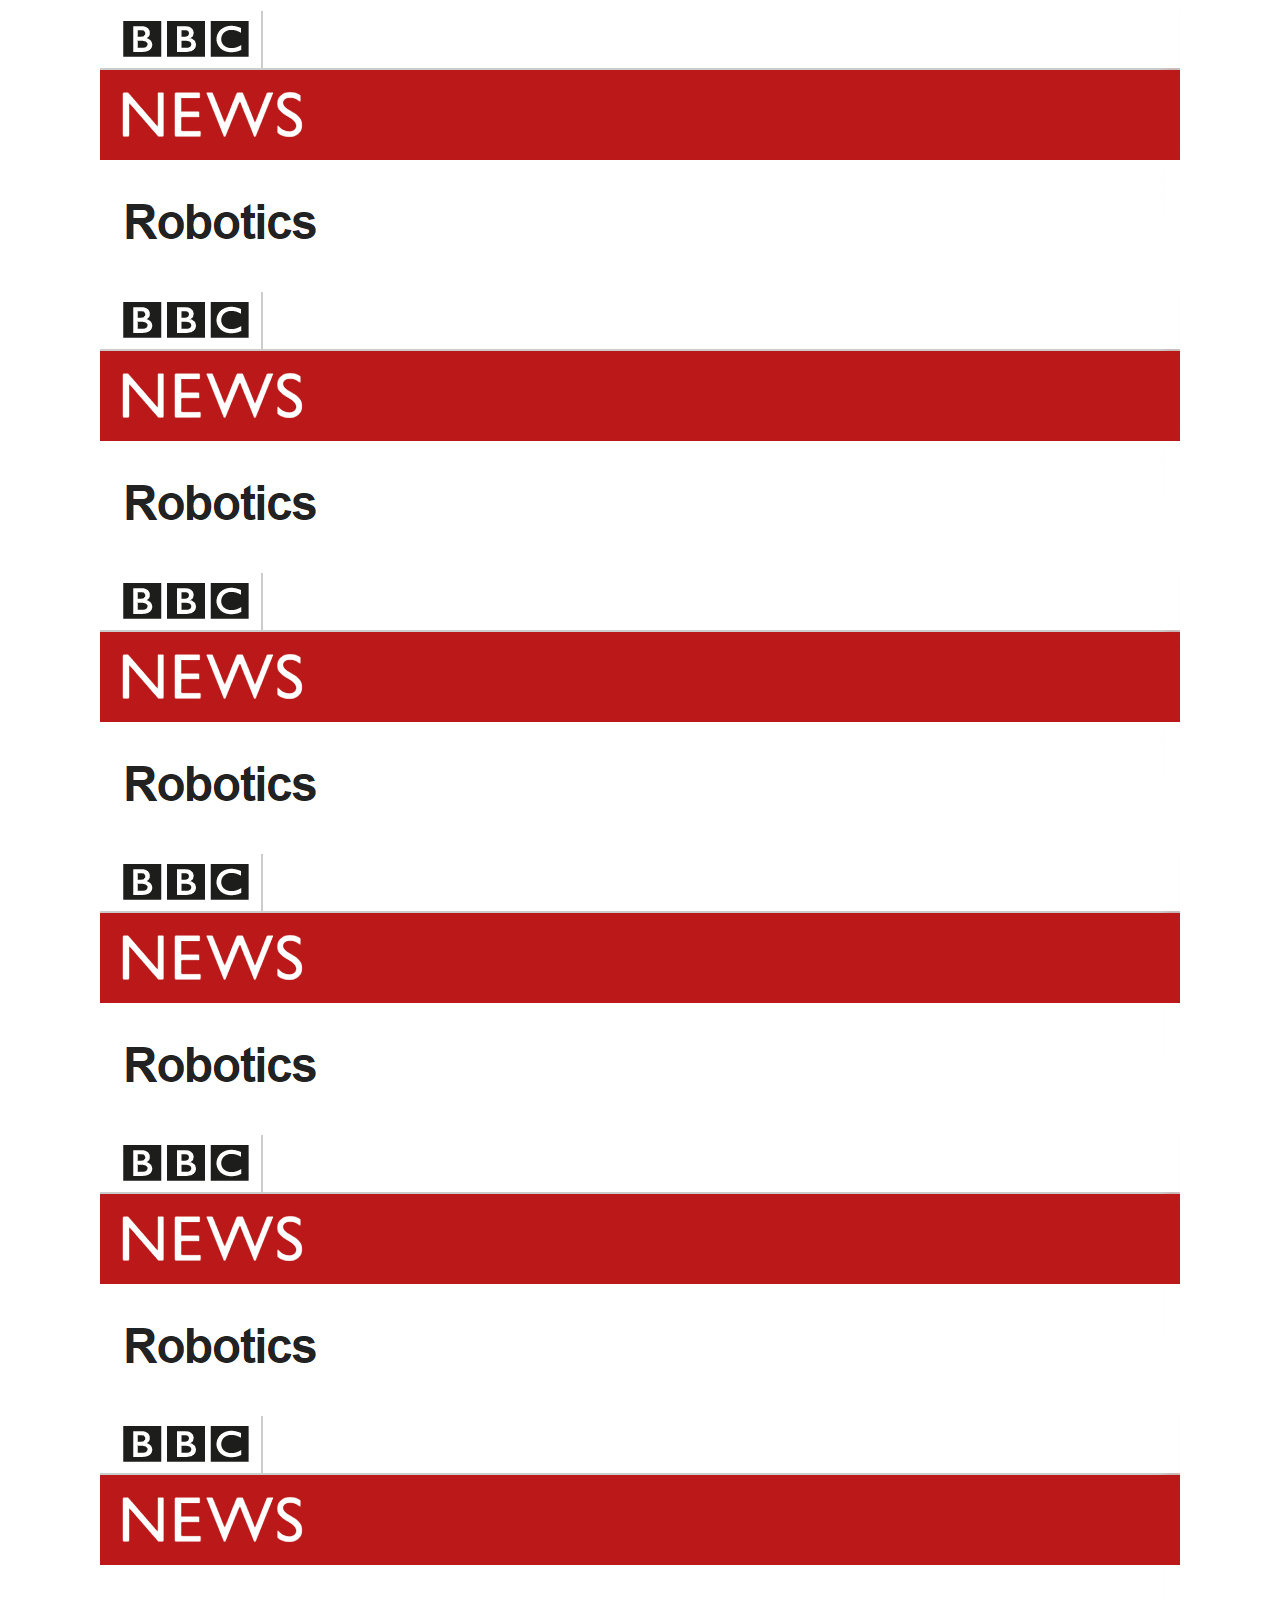
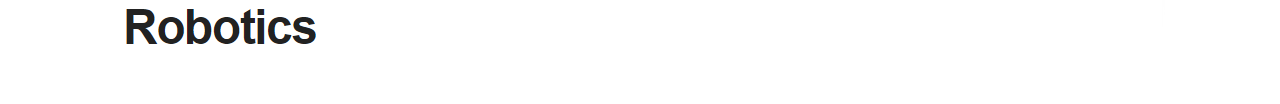
==== HR/index.html @ 7cd4a2aa "HR" ====
<!DOCTYPE html>
<html  >
<head>
  <title>Hello Robot Articles</title>
	  <meta name="viewport" content="width=device-width, initial-scale=1.0, maximum-scale=1.0, user-scalable=no" />
  <style>  
  table.center {
    margin-left:auto; 
    margin-right:auto;
  }
  
  </style>

</head>
<body>

<div class="main" style="text-align:center;">
 <table  class="center" style="width:100%"> 
   <tr>
        <th colspan = 2><a href="../article1.html"><img src="/HR/header.png"></a></th>
    </tr>
	 <tr>
        <th colspan = 2><img src="/assets/images/spacer.jpg"></a></th>
    </tr>
   <tr>
        <th colspan = 2><a href="../article1.html"><img src="/HR/header.png"></a></th>
    </tr>
	 <tr>
        <th colspan = 2><img src="/assets/images/spacer.jpg"></a></th>
    </tr>
   <tr>
        <th colspan = 2><a href="../article1.html"><img src="/HR/header.png"></a></th>
    </tr>
	 <tr>
        <th colspan = 2><img src="/assets/images/spacer.jpg"></a></th>
    </tr>
   <tr>
        <th colspan = 2><a href="../article1.html"><img src="/HR/header.png"></a></th>
    </tr>
	 <tr>
        <th colspan = 2><img src="/assets/images/spacer.jpg"></a></th>
    </tr>
   <tr>
        <th colspan = 2><a href="../article1.html"><img src="/HR/header.png"></a></th>
    </tr>
	 <tr>
        <th colspan = 2><img src="/assets/images/spacer.jpg"></a></th>
    </tr>
   <tr>
        <th colspan = 2><a href="../article1.html"><img src="/HR/header.png"></a></th>
    </tr>
	 <tr>
        <th colspan = 2><img src="/assets/images/spacer.jpg"></a></th>
    </tr>	
	
	
	
	
	
	
	
	
	

</table>
</div>

  
  
</body>
</html>
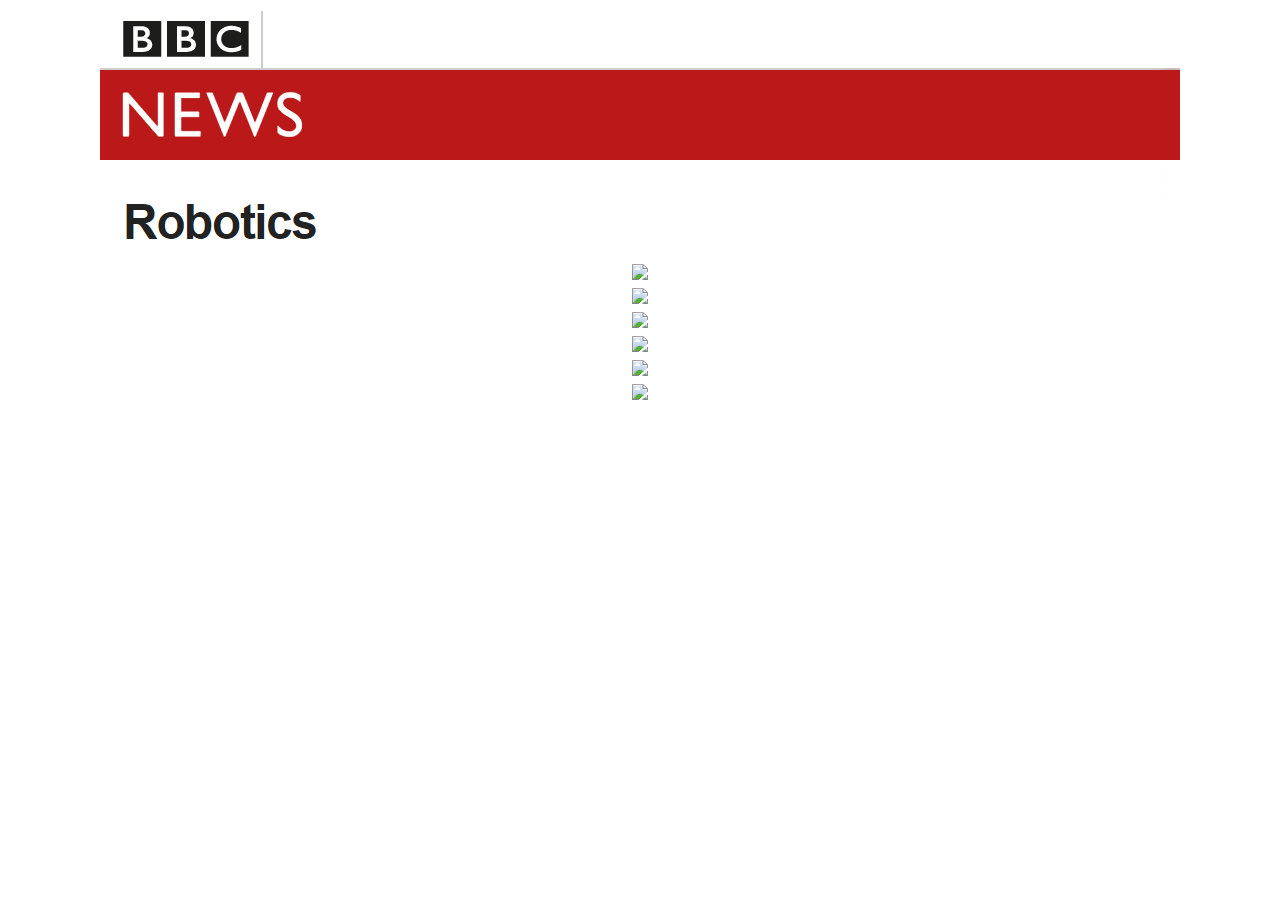
==== commit fb7ac775: "Update index.html" ====
--- a/HR/index.html
+++ b/HR/index.html
@@ -17,49 +17,28 @@
 <div class="main" style="text-align:center;">
  <table  class="center" style="width:100%"> 
    <tr>
-        <th colspan = 2><a href="../article1.html"><img src="/HR/header.png"></a></th>
-    </tr>
-	 <tr>
-        <th colspan = 2><img src="/assets/images/spacer.jpg"></a></th>
+        <th colspan = 2><a href="HR/article1.html"><img src="/HR/header.png"></a></th>
     </tr>
    <tr>
-        <th colspan = 2><a href="../article1.html"><img src="/HR/header.png"></a></th>
+        <th colspan = 2><a href="HR/article1.html"><img src="/HR/Robot solves Rubiks cube.png"></a></th>
     </tr>
-	 <tr>
-        <th colspan = 2><img src="/assets/images/spacer.jpg"></a></th>
+	   <tr>
+        <th colspan = 2><a href="HR/article1.html"><img src="/HR/Robotic inspectors developed to fix wind farms.png"></a></th>
     </tr>
-   <tr>
-        <th colspan = 2><a href="../article1.html"><img src="/HR/header.png"></a></th>
+	   <tr>
+        <th colspan = 2><a href="HR/article1.html"><img src="/HR/Robot chef aimed at home kitchen.png"></a></th>
     </tr>
-	 <tr>
-        <th colspan = 2><img src="/assets/images/spacer.jpg"></a></th>
-    </tr>
-   <tr>
-        <th colspan = 2><a href="../article1.html"><img src="/HR/header.png"></a></th>
-    </tr>
-	 <tr>
-        <th colspan = 2><img src="/assets/images/spacer.jpg"></a></th>
-    </tr>
-   <tr>
-        <th colspan = 2><a href="../article1.html"><img src="/HR/header.png"></a></th>
-    </tr>
-	 <tr>
-        <th colspan = 2><img src="/assets/images/spacer.jpg"></a></th>
-    </tr>
-   <tr>
-        <th colspan = 2><a href="../article1.html"><img src="/HR/header.png"></a></th>
-    </tr>
-	 <tr>
-        <th colspan = 2><img src="/assets/images/spacer.jpg"></a></th>
-    </tr>	
 	
 	
-	
-	
-	
-	
-	
-	
+	   <tr>
+        <th colspan = 2><a href="../article1.html"><img src="/HR/Robot solves Rubiks cube.png"></a></th>
+    </tr>
+	   <tr>
+        <th colspan = 2><a href="../article1.html"><img src="/HR/Robotic inspectors developed to fix wind farms.png"></a></th>
+    </tr>
+	   <tr>
+        <th colspan = 2><a href="../article1.html"><img src="/HR/Robot chef aimed at home kitchen.png"></a></th>
+    </tr>
 	
 
 </table>
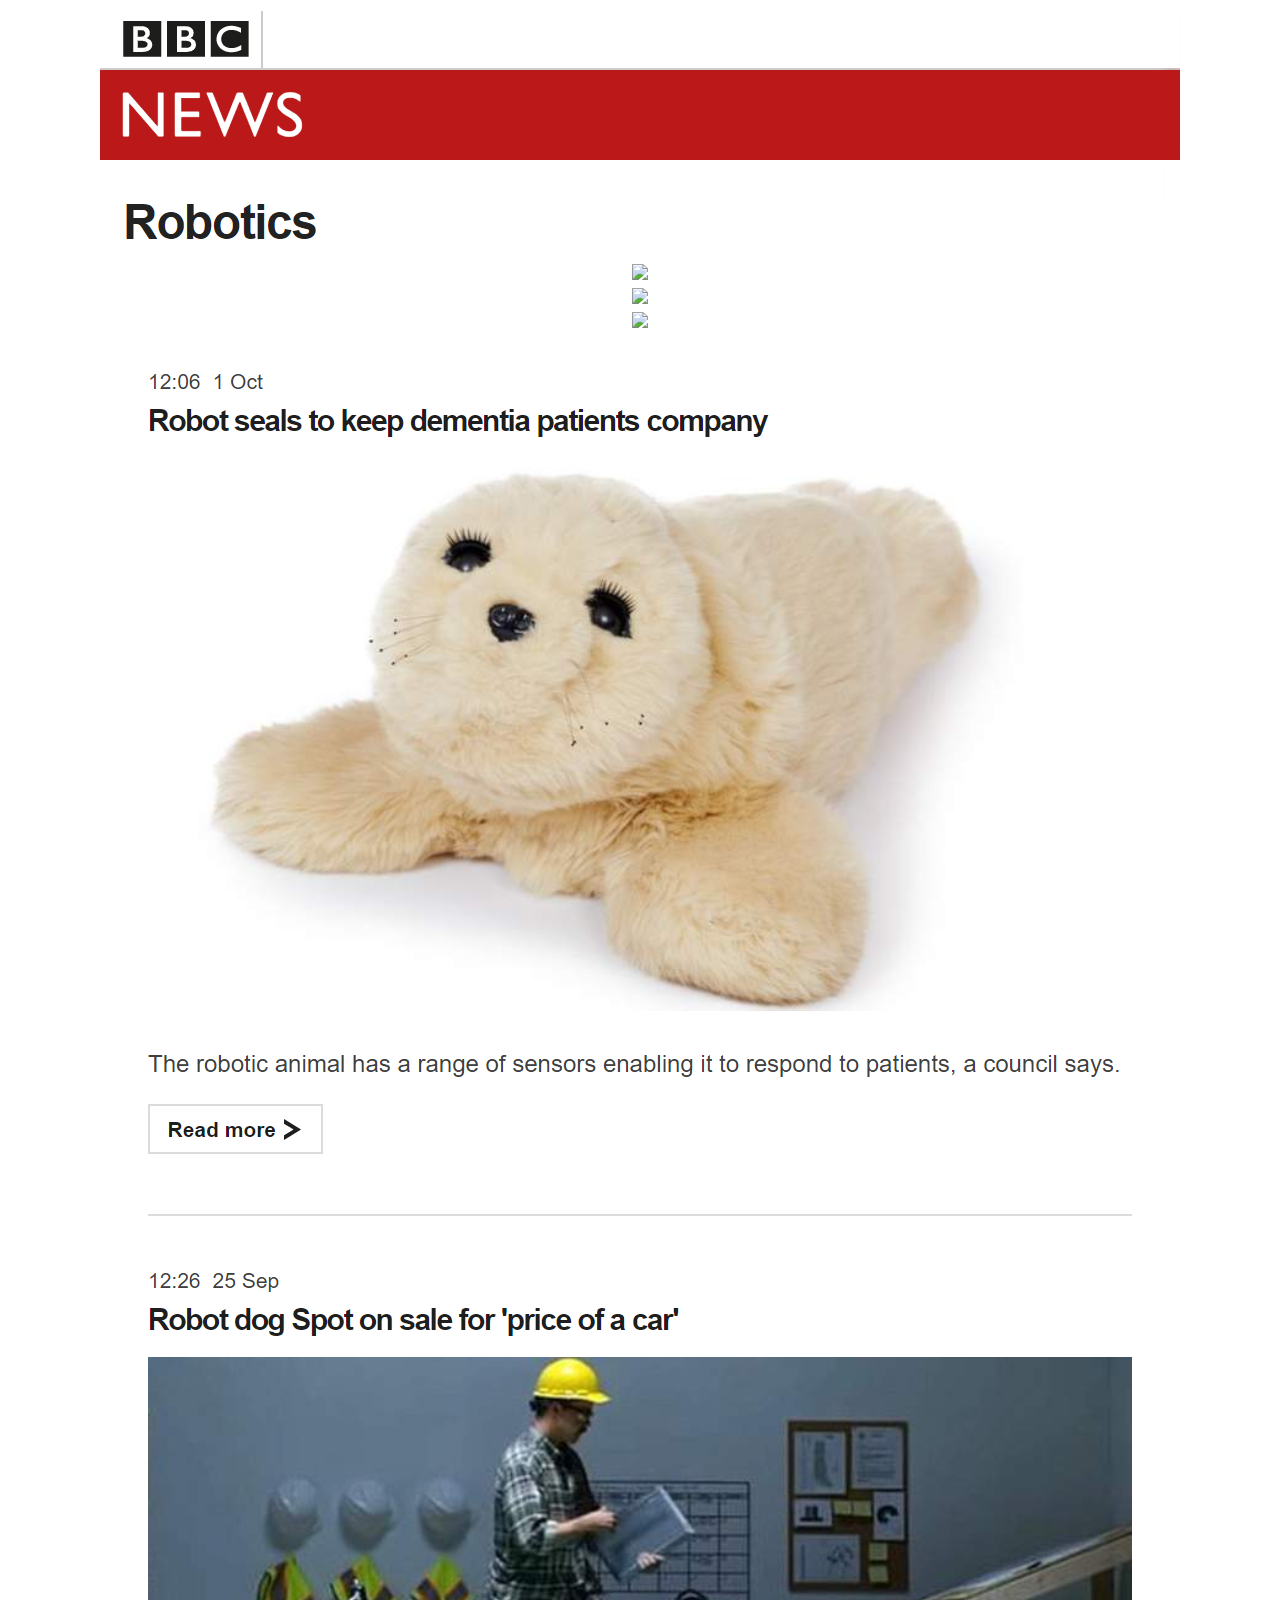
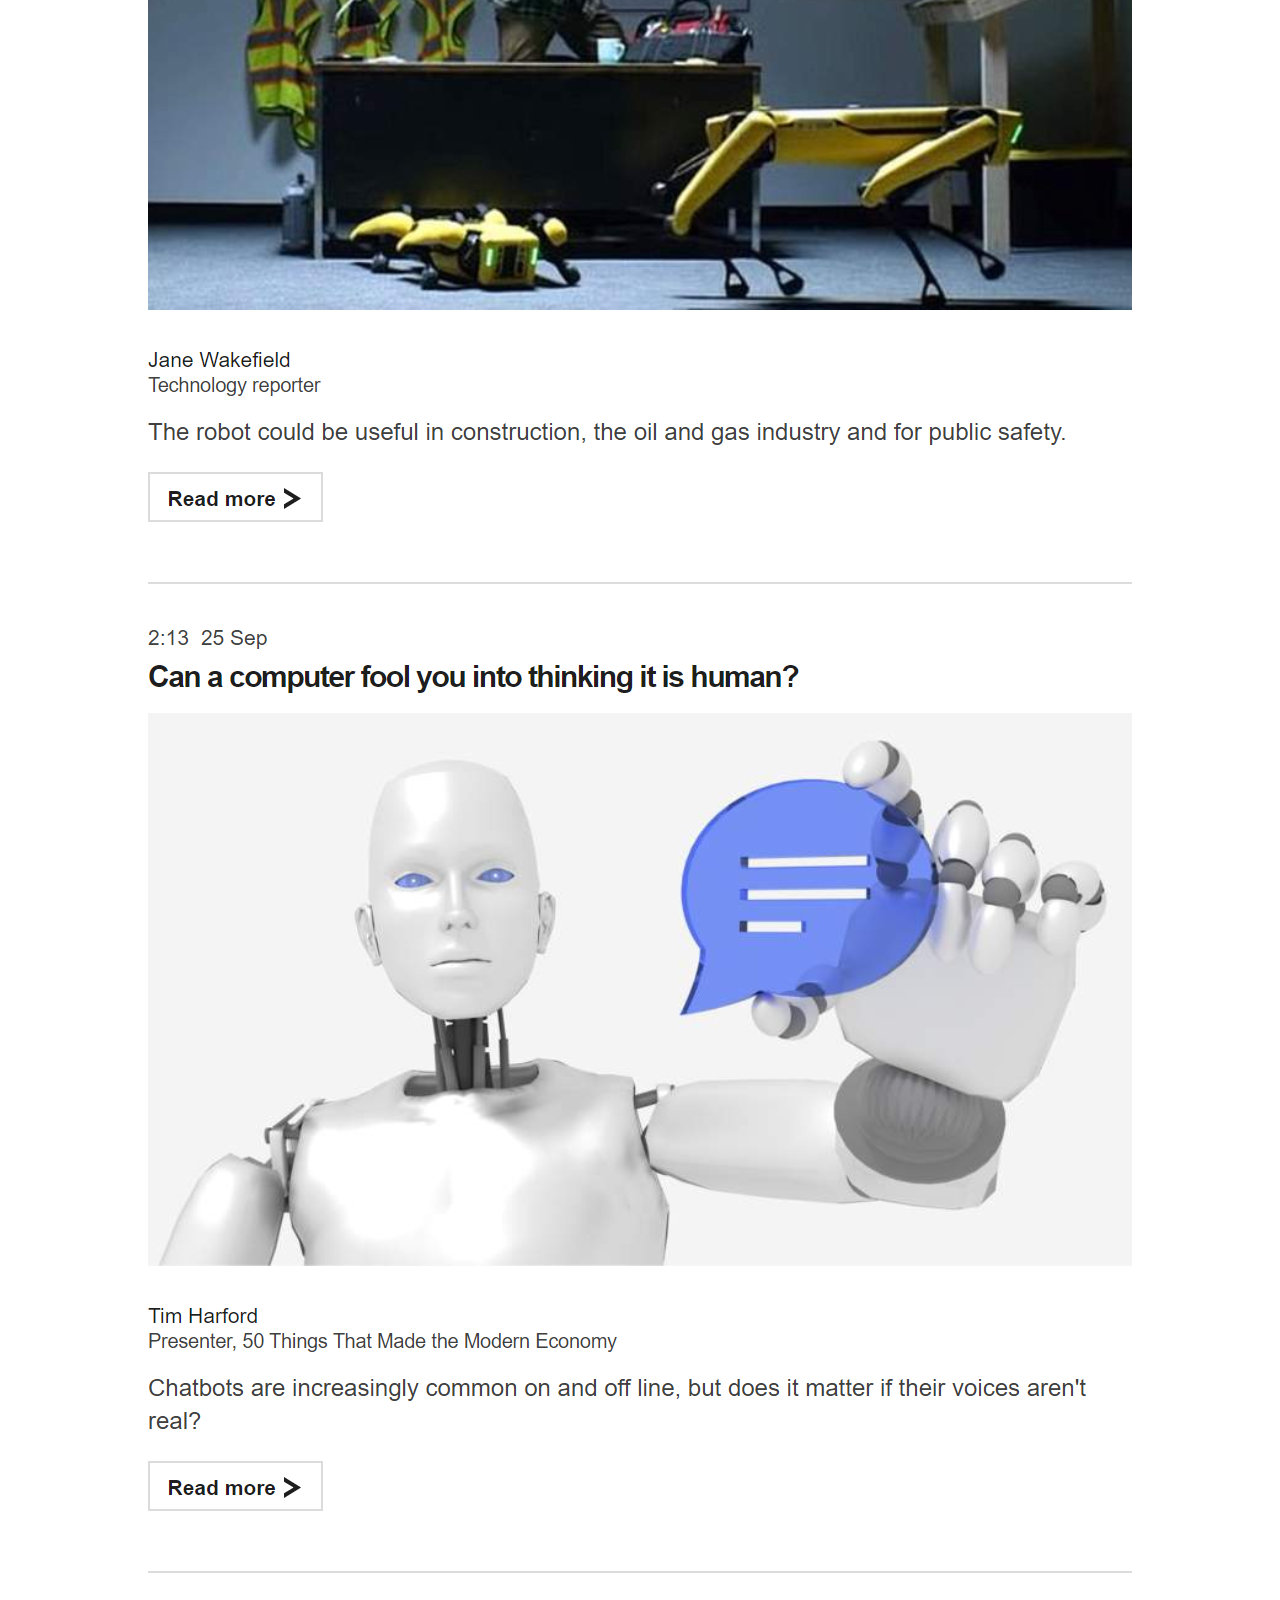
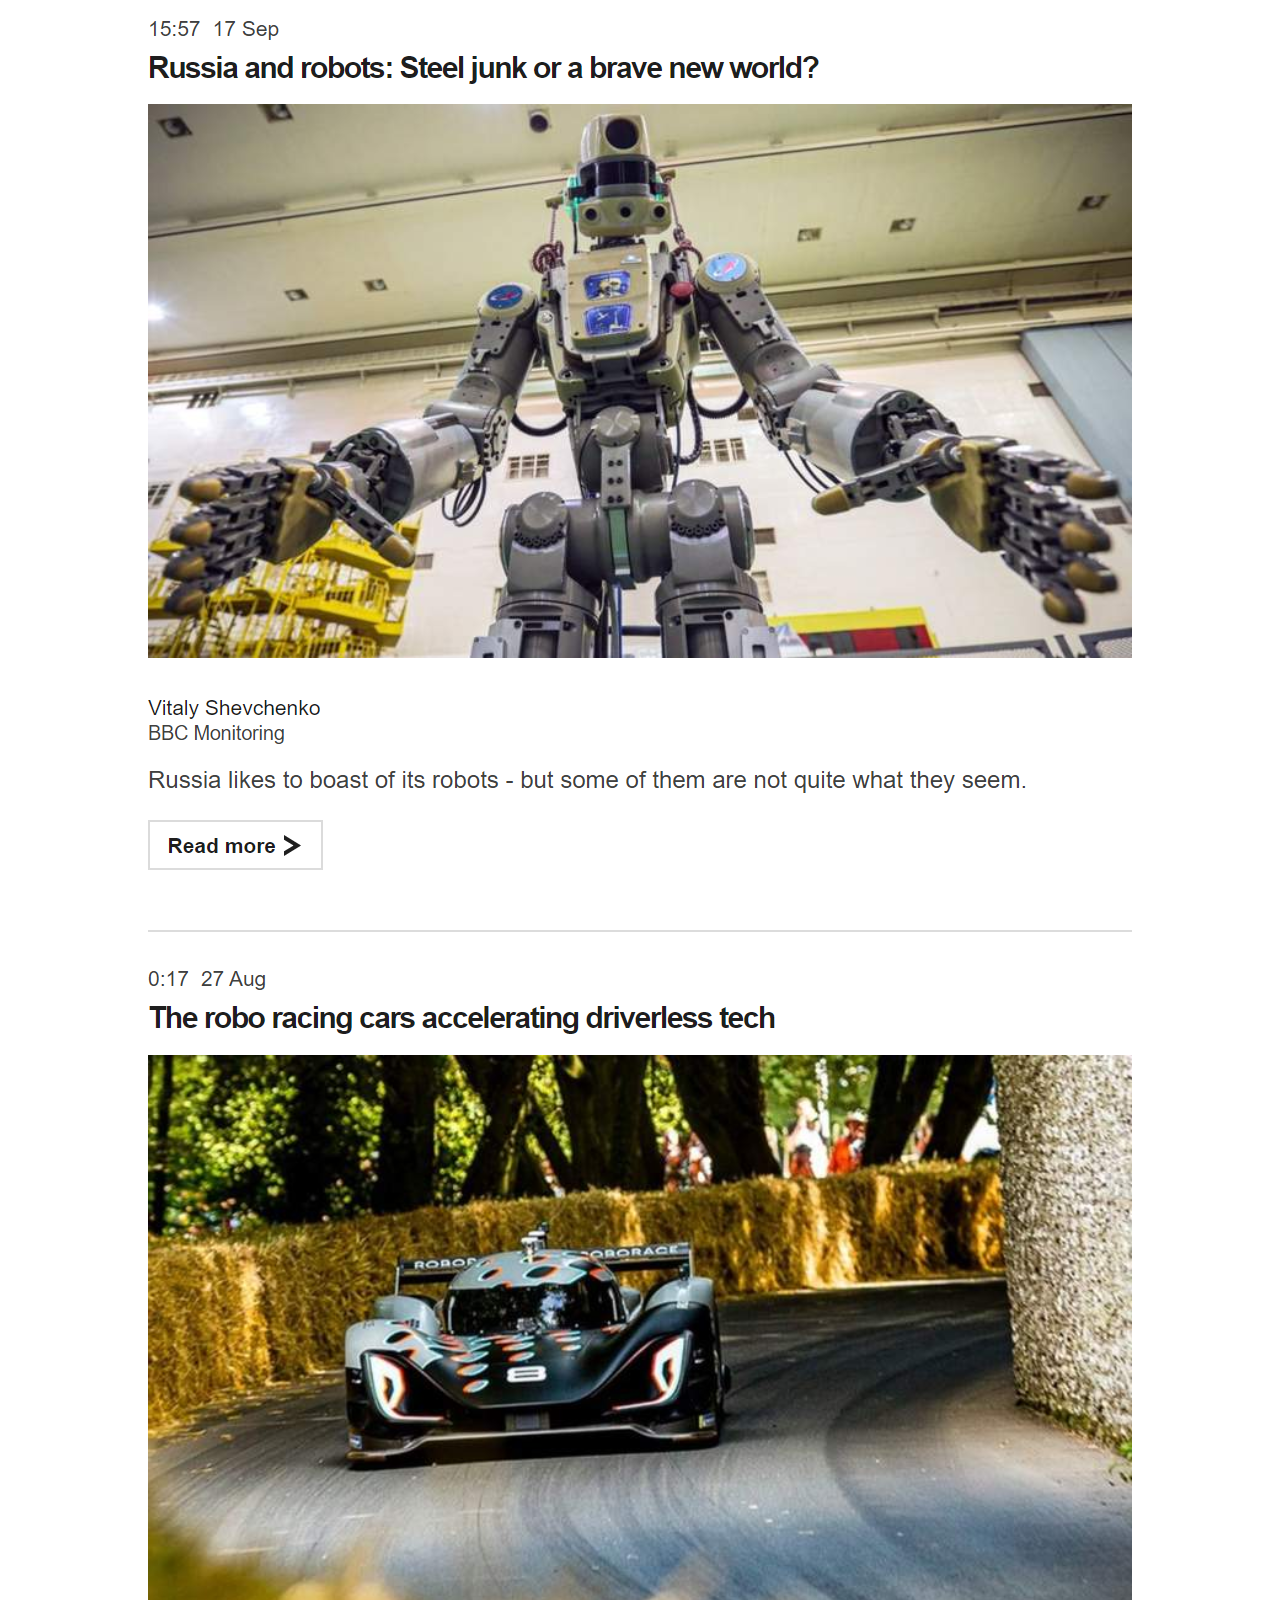
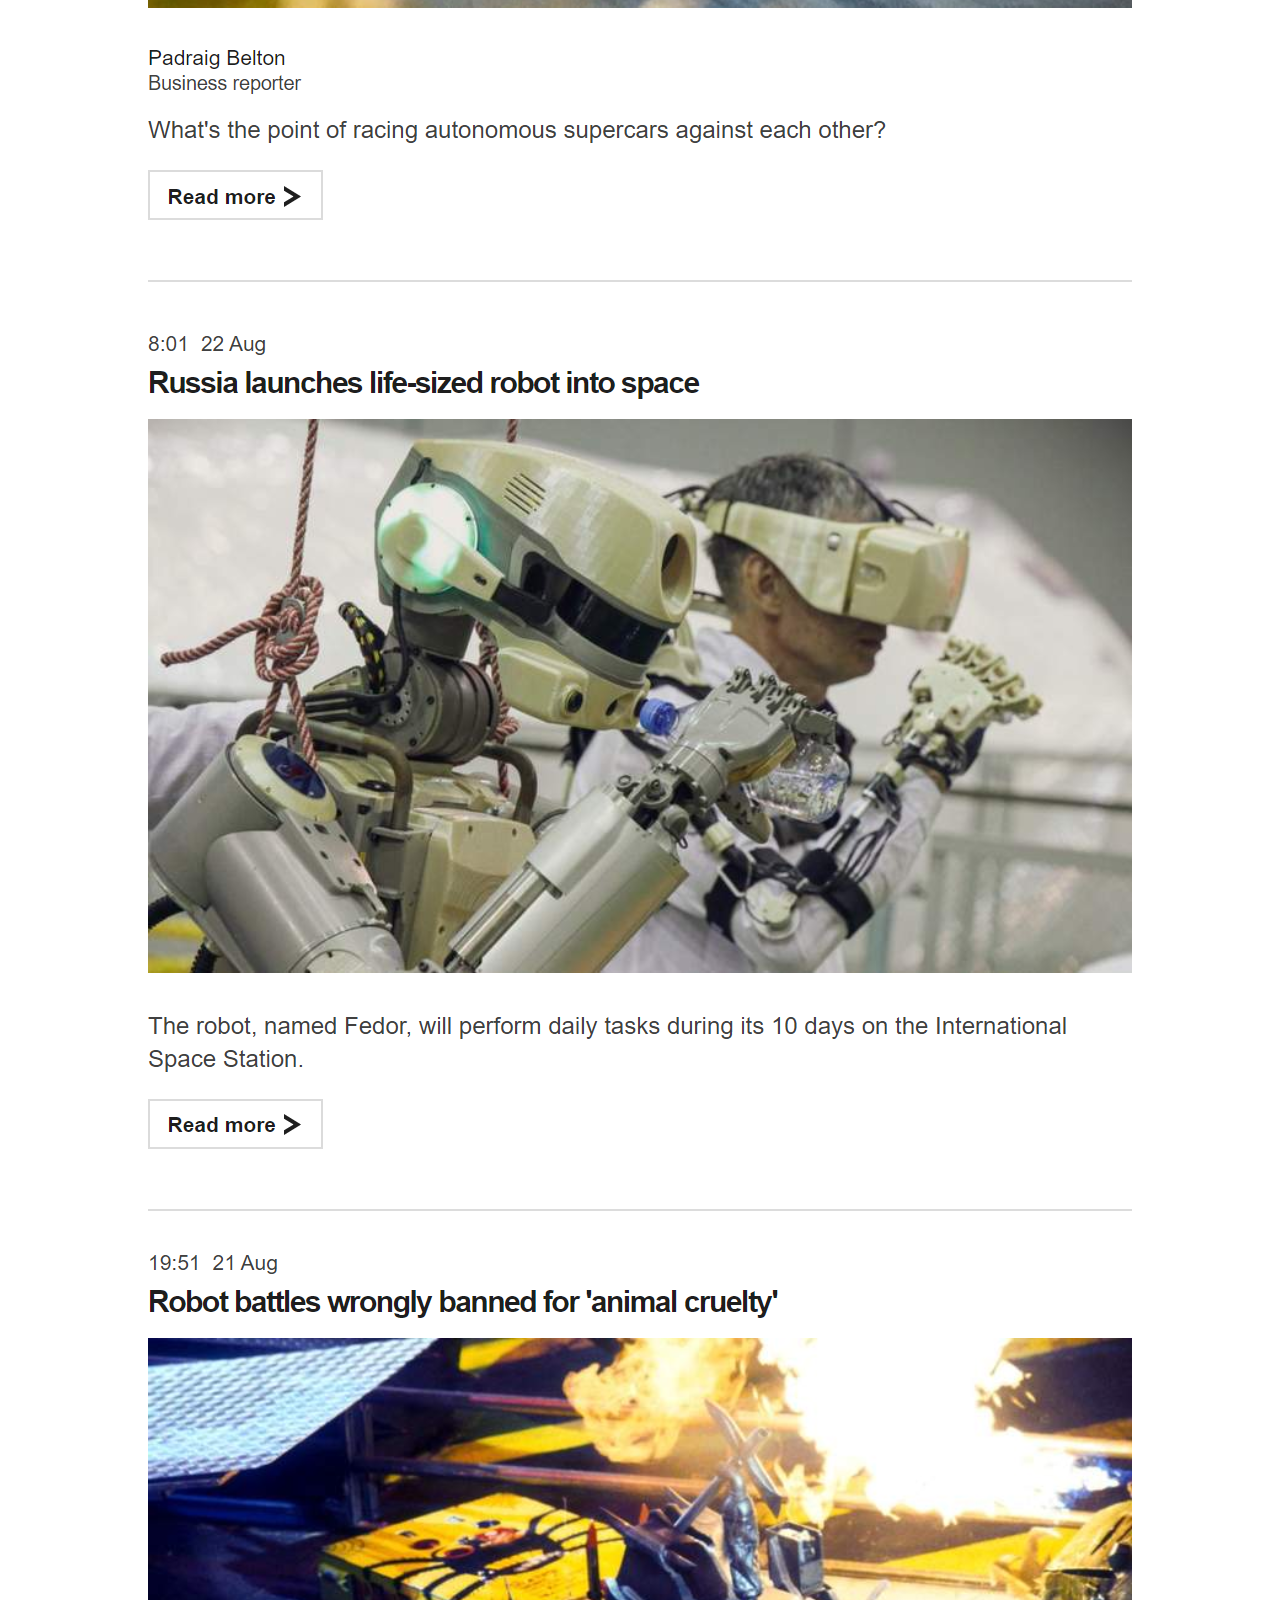
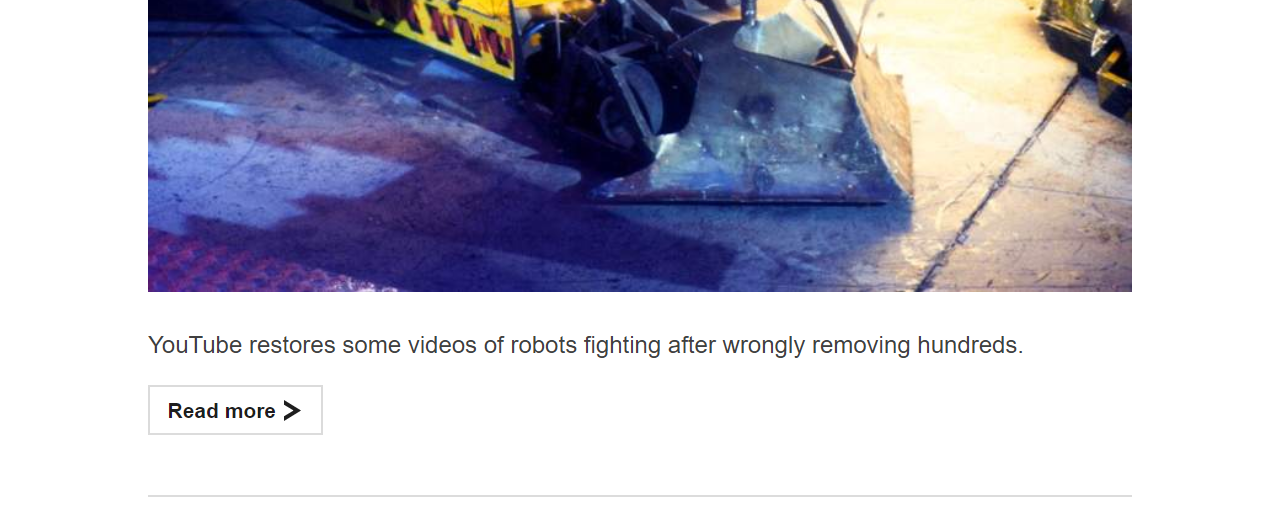
==== commit d4dc6dec: "new stuff" ====
--- a/HR/index.html
+++ b/HR/index.html
@@ -17,27 +17,41 @@
 <div class="main" style="text-align:center;">
  <table  class="center" style="width:100%"> 
    <tr>
-        <th colspan = 2><a href="HR/article1.html"><img src="/HR/header.png"></a></th>
+        <th colspan = 2><a href=""><img src="/HR/header.png"></a></th>
     </tr>
    <tr>
-        <th colspan = 2><a href="HR/article1.html"><img src="/HR/Robot solves Rubiks cube.png"></a></th>
+        <th colspan = 2><a href="../HR/article1.html"><img src="/HR/Robot solves Rubiks cube.png"></a></th>
     </tr>
 	   <tr>
-        <th colspan = 2><a href="HR/article1.html"><img src="/HR/Robotic inspectors developed to fix wind farms.png"></a></th>
+        <th colspan = 2><a href="../HR/article2.html"><img src="/HR/Robotic inspectors developed to fix wind farms.png"></a></th>
     </tr>
 	   <tr>
-        <th colspan = 2><a href="HR/article1.html"><img src="/HR/Robot chef aimed at home kitchen.png"></a></th>
-    </tr>
-	
-	
-	   <tr>
-        <th colspan = 2><a href="../article1.html"><img src="/HR/Robot solves Rubiks cube.png"></a></th>
+        <th colspan = 2><a href="../HR/article3.html"><img src="/HR/Robot chef aimed at home kitchen.png"></a></th>
     </tr>
 	   <tr>
-        <th colspan = 2><a href="../article1.html"><img src="/HR/Robotic inspectors developed to fix wind farms.png"></a></th>
+        <th colspan = 2><a href="../HR/article4.html"><img src="/HR/4.png"></a></th>
     </tr>
 	   <tr>
-        <th colspan = 2><a href="../article1.html"><img src="/HR/Robot chef aimed at home kitchen.png"></a></th>
+        <th colspan = 2><a href="../HR/article5.html"><img src="/HR/5.png"></a></th>
+    </tr>
+	   <tr>
+        <th colspan = 2><a href="../HR/article6.html"><img src="/HR/6.png"></a></th>
+    </tr>
+	    </tr>
+	   <tr>
+        <th colspan = 2><a href="../HR/article7.html"><img src="/HR/7.png"></a></th>
+    </tr>
+	    </tr>
+	   <tr>
+        <th colspan = 2><a href="../HR/article8.html"><img src="/HR/8.png"></a></th>
+    </tr>
+	    </tr>
+	   <tr>
+        <th colspan = 2><a href="../HR/article9.html"><img src="/HR/9.png"></a></th>
+    </tr>
+	    </tr>
+	   <tr>
+        <th colspan = 2><a href="../HR/article10.html"><img src="/HR/10.png"></a></th>
     </tr>
 	
 
